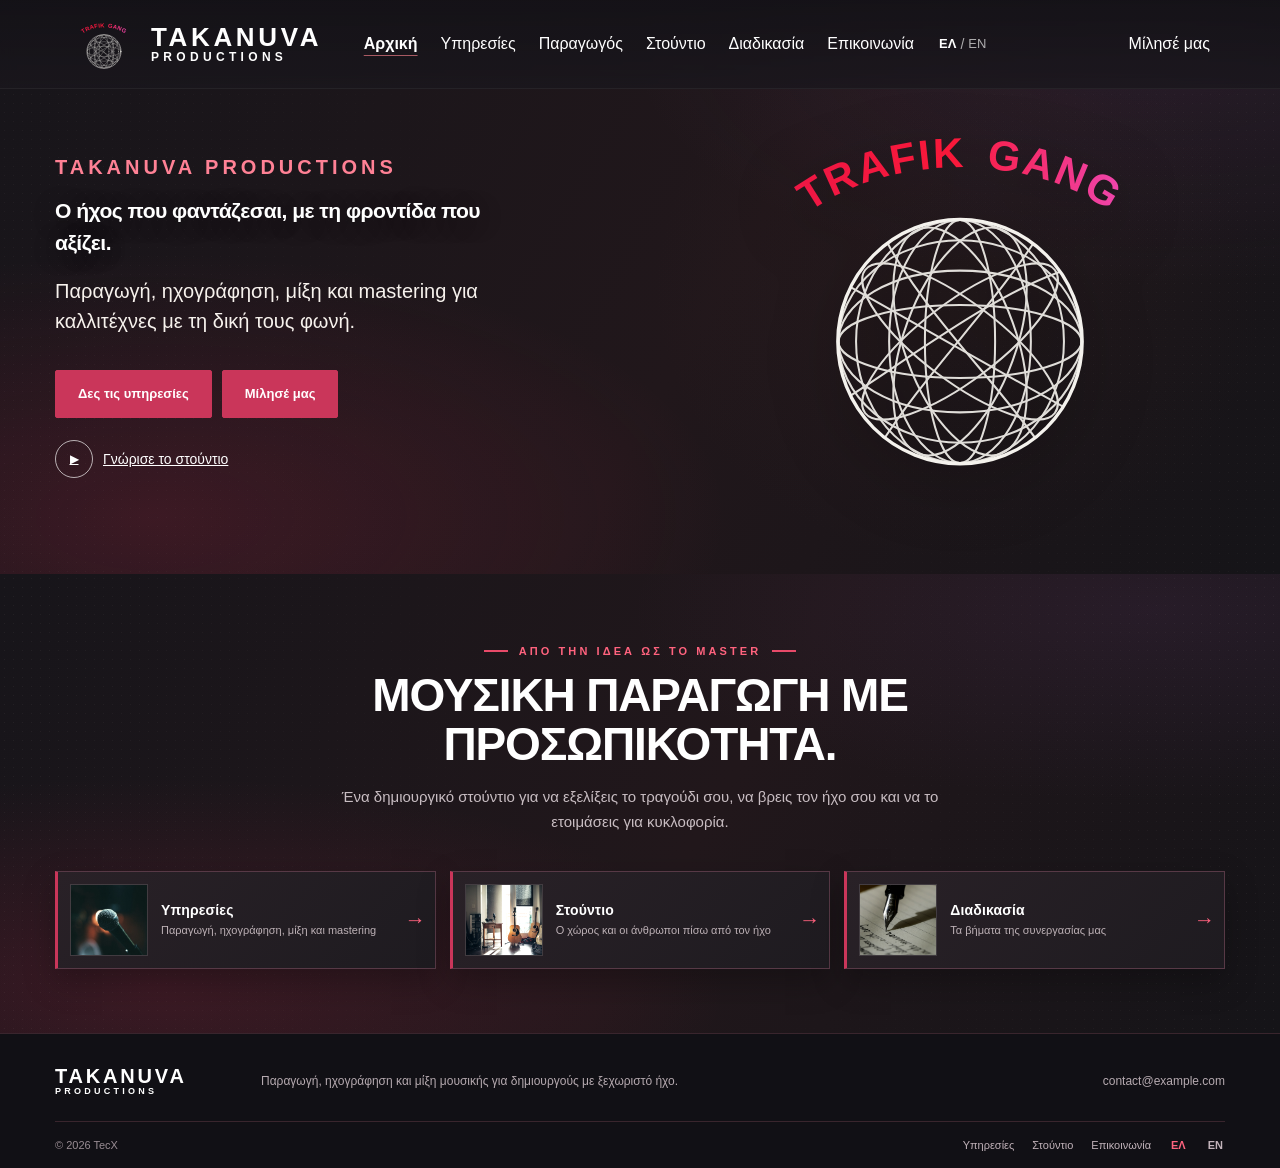
==== index.html @ f0c5e1bd "Initial Takanuva website" ====
<!doctype html>
<html lang="el">
<head>
  <meta charset="UTF-8">
  <meta name="viewport" content="width=device-width,initial-scale=1">
  <meta name="theme-color" content="#1a1a1a">
  <meta name="description" content="Μουσική παραγωγή, ηχογράφηση, μίξη και mastering.">
  <title data-title-el="Takanuva  — Ο ήχος που φαντάζεσαι" data-title-en="Takanuva Productions — Your sound, professionally made">Takanuva Productions — Ο ήχος που φαντάζεσαι</title>
  <link rel="stylesheet" href="styles.css">
</head>
<body class="home-page" data-page="home">
<nav id="navigation" class="nav--absolute">
  <div class="container"><div class="col-group">
  <div class="col-11">
    <a href="index.html" class="logo-link" aria-label="Takanuva Productions">
      <img class="header-logo" src="assets/trafik-gang-logo.svg" alt="" width="720" height="620">
      <span class="brand-mark">
        <strong>TAKANUVA</strong>
        <small>PRODUCTIONS</small>
      </span>
    </a>
    <button class="visible-xs menu-toggle" id="mobile-menu-toggle" aria-label="Open menu" data-i18n-aria="nav.menu" aria-expanded="false">
      <span class="menu-toggle__open" aria-hidden="true">☰</span>
      <span class="menu-toggle__close" aria-hidden="true">×</span>
    </button>
    <ul class="list-inline menu-horizontal hidden-xs">
      <li><a href="index.html" data-page-link="home" data-i18n="nav.home">Αρχική</a></li>
      <li><a href="services.html" data-page-link="services" data-i18n="nav.services">Υπηρεσίες</a></li><li><a href="producer.html" data-page-link="producer" data-i18n="nav.producer">Παραγωγός</a></li>
      <li><a href="studio.html" data-page-link="studio" data-i18n="nav.studio">Στούντιο</a></li>
      <li><a href="process.html" data-page-link="process" data-i18n="nav.process">Διαδικασία</a></li>
      
      <li><a href="contact.html" data-page-link="contact" data-i18n="nav.contact">Επικοινωνία</a></li>
      <li class="language-nav-item"><div class="language-switch" role="group" aria-label="Επιλογή γλώσσας" data-i18n-aria="nav.language">
        <button class="lang-option active" data-language="el" aria-pressed="true">ΕΛ</button><span aria-hidden="true">/</span><button class="lang-option" data-language="en" aria-pressed="false">EN</button></div></li></ul></div>
  <div class="col-1 user-nav"><ul class="list-inline menu-horizontal hidden-xs"><li><a href="contact.html" class="nav-signin" data-i18n="nav.talk">Μίλησέ μας</a></li></ul></div>
  <div class="col-12" id="mobile-menu" aria-hidden="true"><ul><li><a href="index.html" data-page-link="home" data-i18n="nav.home">Αρχική</a></li>
    <li><a href="services.html" data-page-link="services" data-i18n="nav.services">Υπηρεσίες</a></li><li><a href="producer.html" data-page-link="producer" data-i18n="nav.producer">Παραγωγός</a></li><li><a href="studio.html" data-page-link="studio" data-i18n="nav.studio">Στούντιο</a></li>
    <li><a href="process.html" data-page-link="process" data-i18n="nav.process">Διαδικασία</a></li>
    <li><a href="contact.html" data-page-link="contact" data-i18n="nav.contact">Επικοινωνία</a></li>
    <li><a href="contact.html" data-i18n="nav.talk">Μίλησέ μας</a></li><li class="language-nav-item"><div class="language-switch" role="group" aria-label="Επιλογή γλώσσας" data-i18n-aria="nav.language"><button class="lang-option active" data-language="el" aria-pressed="true">ΕΛ</button><span aria-hidden="true">/</span>
      <button class="lang-option" data-language="en" aria-pressed="false">EN</button></div></li></ul></div>
</div>
</div>
</nav>
<main>
<section class="header-hero bg--primary" id="home-hero">
    <div class="container"><div class="col-group"><div class="col-dt-5 hero-copy">
      <p  class="eyebrow"> <h3 class="eyebrow">TAKANUVA PRODUCTIONS</h3></p>
      <h1 class="type-h1" data-i18n="home.title">Ο ήχος που φαντάζεσαι, με τη φροντίδα που αξίζει.</h1>
      <p class="type-p" data-i18n="home.lead">Παραγωγή, ηχογράφηση, μίξη και mastering για καλλιτέχνες με τη δική τους φωνή.</p>
      <div class="cta-container"><a class="btn btn--primary btn--lg" href="services.html" data-i18n="home.servicesCta">Δες τις υπηρεσίες</a><a class="btn btn--primary btn--outline btn--lg" href="contact.html" data-i18n="nav.talk">Μίλησέ μας</a></div>
      <a class="video-play" href="studio.html"><span class="video-play__icon"><span aria-hidden="true">▶</span></span><span data-i18n="home.studioCta">Γνώρισε το στούντιο</span></a>
    </div></div></div>
    <div class="header-hero__gallery hero-logo-stage"><img class="hero-logo-image" src="assets/trafik-gang-logo.svg" alt="TRAFIK GANG logo"></div>
  </section>
<section class="home-intro section--small bg--white"><div class="container"><div class="home-intro-copy"><h3 class="eyebrow" data-i18n="home.introEyebrow">ΑΠΟ ΤΗΝ ΙΔΕΑ ΩΣ ΤΟ MASTER</h3><h2 data-i18n="home.introTitle">Μουσική παραγωγή με προσωπικότητα.</h2>
  <p data-i18n="home.introText">Ένα δημιουργικό στούντιο για να εξελίξεις το τραγούδι σου, να βρεις τον ήχο σου και να το ετοιμάσεις για κυκλοφορία.</p></div><div class="home-page-links"><a class="home-page-card" href="services.html">
    <img src="assets/vocalist.jpg" alt="Vocal session"><span><b data-i18n="nav.services">Υπηρεσίες</b><small data-i18n="home.servicesTeaser">Παραγωγή, ηχογράφηση, μίξη και mastering</small></span><i aria-hidden="true">→</i></a><a class="home-page-card" href="studio.html"><img src="assets/studio-mix.jpg" alt="Studio mixing desk">
      <span><b data-i18n="nav.studio">Στούντιο</b><small data-i18n="home.studioTeaser">Ο χώρος και οι άνθρωποι πίσω από τον ήχο</small></span><i aria-hidden="true">→</i></a><a class="home-page-card" href="process.html"><img src="assets/songwriting.jpg" alt="Songwriting notes"><span><b data-i18n="nav.process">Διαδικασία</b>
        <small data-i18n="home.processTeaser">Τα βήματα της συνεργασίας μας</small></span>
        <i aria-hidden="true">→</i></a></div></div></section>
</main>
<footer class="site-footer">
  <div class="container">
  <div class="footer-top">
    <a class="footer-brand" href="index.html" aria-label="Takanuva Productions">
      <span class="brand-mark">
    <strong>TAKANUVA</strong><small>PRODUCTIONS</small></span></a>
    <p data-i18n="footer.tagline">Παραγωγή, ηχογράφηση και μίξη μουσικής για δημιουργούς με ξεχωριστό ήχο.</p>
    <a class="footer-email" href="mailto:contact@example.com">contact@example.com</a></div><div class="footer-bottom">
      <span>© 2026 TecX </span><div class="footer-links"><a href="services.html" data-i18n="nav.services">Υπηρεσίες</a>
        <a href="studio.html" data-i18n="nav.studio">Στούντιο</a><a href="contact.html" data-i18n="nav.contact">Επικοινωνία</a>
        <button class="footer-lang" data-language="el">ΕΛ</button><button class="footer-lang" data-language="en">EN</button></div></div></div></footer>
<script src="app.js"></script>
</body>
</html>
---- styles.css ----
:root{--tp-ink:#1a1a1a;--tp-red:#802731;--tp-red-dark:#67202a;--tp-paper:#f5f5f5;--tp-text:#07171d;--tp-muted:#6b6b6b}html{scroll-behavior:smooth;scroll-padding-top:80px}body{font-family:Arial,"Helvetica Neue",Arial,sans-serif;color:var(--tp-text);background:#eee}button{font-family:inherit;cursor:pointer}#navigation{position:sticky!important;inset-block-start:0;z-index:50;width:100%;height:auto;background:#fff;box-shadow:0 1px 7px #00000018;color:#333}#navigation .container{max-width:1280px!important;width:calc(100% - 36px)}.nav-layout{display:flex!important;align-items:center;gap:18px;margin:0!important;padding:10px 0}.logo-link{flex:none}.logo-link .logo{width:150px;height:31px;object-fit:contain;margin:0!important;top:auto!important}.main-menu{display:flex;align-items:center;gap:19px;flex:1;margin:0;padding:0 0 0 23px;white-space:nowrap}.main-menu li{float:none!important;margin:0!important}.main-menu a,.nav-link{border:0;background:none;color:#383838;font-size:13px;font-weight:600;text-decoration:none;padding:7px 0}.nav-actions{margin-left:auto;display:flex;align-items:center;gap:15px;white-space:nowrap}.nav-post{padding:9px 13px!important;margin:0!important;background:#704258!important;border-color:#704258!important}.nav-post:hover,.btn--primary:hover{background:var(--tp-red-dark)!important;border-color:var(--tp-red-dark)!important}.language-switch{display:flex;align-items:center;gap:5px;padding:5px 8px;border:1px solid #ddd;border-radius:3px;font-size:11px;color:#999}.lang-option,.footer-lang{border:0;background:transparent;color:#777;font-size:11px;font-weight:700;padding:2px;cursor:pointer}.lang-option.active,.footer-lang.active{color:var(--tp-red)}.mobile-menu-toggle,.mobile-menu{display:none!important}.header-hero{position:relative;isolation:isolate;min-height:520px;background:#1b1a1a!important;padding-top:9em!important;padding-bottom:6em!important;overflow:hidden}.header-hero .container{position:relative;z-index:2}.header-hero .hero-copy{max-width:520px}.header-hero h2,.header-hero h1{color:#fff!important}.header-hero h2{font-weight:700}.header-hero h1{font-size:1.32em;line-height:1.5;font-weight:400;max-width:550px}.header-hero .cta-container{display:flex;flex-wrap:wrap;gap:10px}.header-hero .btn{margin:1.1em 0 .2em!important;background:#802731!important;border-color:#802731!important}.header-hero .btn--outline{background:transparent!important;border:1px solid #fff!important;color:#fff!important}.header-hero .btn--outline:hover{background:#fff!important;color:#222!important}.header-hero__gallery{position:absolute!important;z-index:0;right:0;top:0;width:50%!important;height:100%!important;overflow:hidden;mask-image:linear-gradient(90deg,transparent,#000 14%)}.image-slideshow,.image-slideshow li{position:absolute;inset:0;width:100%;height:100%;padding:0;margin:0;list-style:none}.image-slideshow li{opacity:0;transition:opacity .7s}.image-slideshow li.active{opacity:1}.image-slideshow img{width:100%;height:100%;object-fit:cover;display:block}.header-hero__gallery:after{content:"";position:absolute;inset:0;background:linear-gradient(90deg,#1b1a1a25,transparent 30%),linear-gradient(0deg,#1b1a1a6b,transparent 35%);pointer-events:none}.hero-photo-credit{position:absolute;right:22px;bottom:17px;color:#fff9;font-size:10px;z-index:2}.video-play{display:flex;align-items:center;gap:10px;margin-top:1.4em;border:0;background:none;color:#fff;font-size:14px}.video-play__icon{width:38px;height:38px;border:1px solid #ffffffa8;border-radius:50%;display:grid;place-items:center}.video-play__icon img{width:12px;filter:brightness(0) invert(1)}.section--small{padding-top:4em;padding-bottom:4em}.section--small h3{font-size:2em;font-weight:700;margin:0}.categories{margin-top:2.5em!important;margin-bottom:1.8em!important;padding:0}.categories>li{margin-bottom:24px}.category{border-radius:3px;box-shadow:0 2px 8px #00000016;transition:transform .2s,box-shadow .2s}.category:hover{transform:translateY(-3px);box-shadow:0 8px 20px #0002}.category img{width:100%;height:210px;object-fit:cover;display:block}.category__text{padding:14px 17px 17px;background:#fff;text-align:left}.category__text h4{font-size:17px;margin:0 0 6px;color:#222}.category__text p{font-size:13px;line-height:1.45;margin:0;color:#687078;white-space:normal}.text-link{color:var(--tp-red)!important;font-weight:700}.featured-providers{background:#f4f4f4;padding:5.5em 0;text-align:center}.featured-providers h2{font-size:25px;font-weight:400;margin-bottom:8px}.featured-rotator{min-height:65px;margin:0;padding:0;list-style:none;font-size:37px;font-weight:700;color:#1e1e1e}.featured-rotator li{display:none}.featured-rotator li.active{display:block}.featured-providers .type-p-large{font-size:18px;color:#666}.main-benefits{padding:4em 0 4.6em}.benefit{padding:15px 25px}.benefit .icon,.benefit-icon{height:62px;width:70px;object-fit:contain;margin-bottom:10px}.benefit h4{font-size:18px;margin:7px 0}.benefit p{font-size:14px;line-height:1.55;color:#747474;max-width:300px;margin:0 auto}.how-section{background:#1a1a1a;color:#fff;padding:5em 0;overflow:hidden}.how-section h2{font-size:2em;color:#fff;margin:0 0 1.2em}.sequence-list{margin:0 0 25px;padding:0;list-style:none}.sequence-list li{display:flex;align-items:center;gap:16px;padding:13px 4px;color:#c7c7c7;opacity:.57;cursor:pointer;transition:.2s}.sequence-list li.active{opacity:1;color:#fff}.sequence-list__number{width:35px;height:35px;flex:none;border:1px solid #8b8b8b;border-radius:50%;display:grid;place-items:center;font-size:15px}.sequence-list li.active .sequence-list__number{background:var(--tp-red);border-color:var(--tp-red)}.sequence-list__text{font-size:19px;line-height:1.35;font-weight:700}.how-section .btn{background:#802731!important;border-color:#802731!important}.how-visual{position:relative;min-height:390px;display:flex;align-items:center;justify-content:center}.how-image{position:absolute;inset:0 0 0 8%;overflow:hidden;transform:skewX(-7deg);border-left:7px solid var(--tp-red)}.how-image img{width:100%;height:100%;object-fit:cover;opacity:.73}.project-message{position:relative;z-index:1;width:min(400px,90%);margin-left:-25px;background:#fff;color:#18232c;padding:18px 20px;border-radius:3px;box-shadow:0 14px 30px #0005;transform:rotate(-2deg)}.message-top{display:flex;align-items:center;gap:10px}.message-top img{width:38px;height:38px;border-radius:50%;object-fit:cover}.message-top b,.message-top small{display:block}.message-top b{font-size:13px}.message-top small{font-size:10px;color:#777}.message-top strong{margin-left:auto;color:#c18b32;font-size:11px}.project-message p{font-size:13px;line-height:1.5;margin:16px 0}.message-file{padding:9px;background:#f3f4f5;border:1px solid #e1e1e1;font-size:11px}.message-file span{float:right;color:#999}.testimonial-section{background:#eee;padding:4.6em 0 2.8em}.testimonial-section h2{font-size:2.2em;margin:0 0 4px}.testimonial-section .type-p-large{font-size:17px;color:#707070;margin:0}.testimonial-carousel{display:flex;justify-content:center;align-items:center;gap:22px;margin:2.6em auto 2em;max-width:850px}.testimonial-card{width:min(600px,80%);min-height:250px;position:relative;background:#fff;padding:32px 45px 24px;text-align:center;box-shadow:0 4px 18px #00000017;border-radius:3px}.quote-icon{font-family:Georgia,serif;color:#802731;font-size:55px;line-height:35px}.testimonial-card blockquote{font:24px/1.4 Georgia,serif;color:#3b3b3b;margin:13px 0 22px}.review-author{display:flex;align-items:center;gap:10px;text-align:left;max-width:360px;margin:auto}.review-author img{width:42px;height:42px;object-fit:cover;border-radius:50%}.review-author b,.review-author small{display:block}.review-author b{font-size:12px}.review-author small{font-size:10px;color:#777;margin-top:3px}.review-author>span{margin-left:auto;color:#bd943f;letter-spacing:2px}.testimonial-arrow{border:0;background:none;font-size:36px;color:#7d7d7d;padding:5px}.press-logos{display:flex;align-items:center;justify-content:center;gap:50px;list-style:none;margin:0;padding:25px 0 10px;border-top:1px solid #d9d9d9}.press-logos img{max-width:95px;max-height:32px;object-fit:contain;filter:grayscale(1);opacity:.45}.minor-benefits{position:relative;padding:5em 0;background:#fff url("assets/studio-mix.jpg") left center/43% auto no-repeat}.minor-benefits h2{font-size:2em;line-height:1.2;margin:0 0 1em}.checklist{padding:0;list-style:none}.checklist>li{display:flex;gap:11px;margin-bottom:20px}.checklist__check{width:24px;height:24px;flex:none;display:grid;place-items:center;border-radius:50%;background:#802731;color:#fff;font-size:14px}.checklist__content h4{margin:0 0 5px;font-size:15px}.checklist__content p{font-size:12px;line-height:1.5;color:#777;margin:0}.industry-section{height:390px;position:relative;display:grid;place-items:center;text-align:center;color:#fff;overflow:hidden}.industry-image{position:absolute;inset:0;background:url("assets/live-music.jpg") center/cover}.industry-shade{position:absolute;inset:0;background:#111b}.industry-content{position:relative;max-width:760px;padding:25px}.industry-content h2{font-size:2.3em;line-height:1.2;color:#fff}.video-play--light{margin:20px auto 0}.popular{padding:3.5em 0;background:#1a1a1a!important;color:#fff}.popular h5{font-size:15px;color:#fff;margin:0 0 16px}.link-list{padding:0;list-style:none}.link-list li,.link-list a{display:block;color:#b9b9b9;text-decoration:none;font-size:12px;line-height:1.8}.link-list a:hover{color:#fff;text-decoration:underline}.bottom-cta{padding:3em 0}.bottom-cta h2{font-size:2em;line-height:1.2;margin:0 0 8px}.bottom-cta p{color:#777;font-size:14px}.bottom-cta .btn{background:#802731!important;border-color:#802731!important}.text-right{text-align:right}.site-footer{background:#111;color:#ddd;padding:32px 0 0}.footer-top{display:grid;grid-template-columns:180px 1fr auto;gap:26px;align-items:center;padding-bottom:25px}.footer-logo{width:155px;filter:brightness(0) invert(1)}.footer-top p{font-size:12px;color:#aaa;max-width:450px;margin:0}.footer-email{font-size:12px;color:#ddd}.footer-bottom{border-top:1px solid #333;padding:15px 0;display:flex;justify-content:space-between;align-items:center;font-size:11px;color:#888}.footer-bottom>div{display:flex;gap:18px;align-items:center}.footer-bottom a{color:#aaa;text-decoration:none}.footer-lang{color:#aaa}.footer-lang.active{color:#fff}.modal[hidden]{display:none!important}.modal{position:fixed;inset:0;z-index:1000;background:#000b;display:grid;place-items:center;padding:20px}.modal__body{position:relative;background:#fff;width:min(540px,100%);padding:35px 38px;border-radius:3px;box-shadow:0 15px 50px #0006}.modal__close{position:absolute;right:13px;top:9px;background:none;border:0;font-size:26px;color:#555}.modal__body h2{font-size:25px;margin:0 0 8px}.modal__body>p{color:#777;font-size:13px}.modal__body form{display:grid;gap:8px}.modal__body label{font-size:12px;font-weight:700;margin-top:6px}.modal__body input,.modal__body select,.modal__body textarea{width:100%;padding:10px;border:1px solid #ccc;border-radius:2px;font:13px inherit}.modal__body textarea{resize:vertical}.modal__body .btn{margin-top:12px;background:#802731!important;border-color:#802731!important}.form-message{min-height:14px;color:#567b32;font-size:12px;text-align:center}.video-modal-body{width:min(900px,100%);padding:16px}.video-modal-body video{width:100%;display:block}.menu-open .mobile-menu{display:flex!important}
@media(max-width:1100px){#navigation .container{width:calc(100% - 24px)}.main-menu{gap:11px;padding-left:8px}.main-menu a,.nav-link{font-size:11px}.nav-actions{gap:8px}.logo-link .logo{width:125px}.nav-post{padding:8px 9px!important}.minor-benefits{background-size:38% auto}.footer-top{grid-template-columns:150px 1fr auto}}
@media(max-width:900px){.main-menu{display:none!important}.nav-actions{margin-left:auto}.mobile-menu-toggle{display:block!important;border:0;background:transparent;color:#333;font-size:23px;margin-left:auto}.mobile-menu{position:absolute;left:0;right:0;top:100%;padding:14px 24px 20px;background:#fff;box-shadow:0 8px 14px #0002;flex-direction:column;gap:11px}.mobile-menu a,.mobile-menu button{display:block;text-align:left;color:#333;background:none;border:0;text-decoration:none;padding:5px;font-size:14px}.nav-layout{flex-wrap:wrap}.nav-actions{gap:12px}.header-hero{padding-top:6em!important}.header-hero__gallery{width:47%!important}.minor-benefits{background-position:left center;background-size:35% auto}.minor-benefits .col-dt-7{width:62%;margin-left:38%}.press-logos{gap:28px}}
@media(max-width:700px){#navigation .container{width:calc(100% - 24px)}.nav-layout{padding:8px 0;gap:8px}.logo-link .logo{width:126px;height:27px}.nav-actions{gap:8px}.nav-link{font-size:11px;padding:5px 0}.signup-link,.nav-post{display:none!important}.language-switch{padding:4px 6px}.header-hero{min-height:0;padding:5.8em 0 3.6em!important;text-align:center}.header-hero .hero-copy{max-width:100%}.header-hero h2{font-size:2.7em}.header-hero h1{font-size:1.12em;line-height:1.5}.header-hero__gallery{position:absolute!important;width:100%!important;height:100%!important;opacity:.33;mask-image:none}.header-hero__gallery:after{background:#1616168c}.header-hero .container{z-index:2}.header-hero .cta-container{justify-content:center}.header-hero .btn{margin:1em 3px 0!important}.video-play{margin:1.2em auto 0}.hero-photo-credit{display:none}.section--small{padding:3em 0}.section--small h3{font-size:1.65em}.categories{overflow-x:auto!important;white-space:nowrap;padding-bottom:12px!important;margin-top:1.5em!important}.categories>li{width:255px!important;float:none!important;display:inline-block!important;vertical-align:top;white-space:normal}.category img{height:170px}.category__text{min-height:115px}.featured-providers{padding:3.2em 0}.featured-providers h2{font-size:20px}.featured-rotator{font-size:27px;min-height:75px}.main-benefits{padding:2em 0}.benefit{width:100%;padding:17px 25px}.benefit .icon{height:48px}.how-section{padding:3.2em 0}.how-section h2{font-size:1.7em}.sequence-list__text{font-size:16px}.how-visual{min-height:290px;margin-top:25px}.testimonial-section{padding:3em 0 2em}.testimonial-section h2{font-size:1.8em}.testimonial-carousel{gap:3px;margin:1.6em auto}.testimonial-card{width:calc(100% - 52px);padding:25px 18px 20px;min-height:225px}.testimonial-card blockquote{font-size:18px}.testimonial-arrow{font-size:28px}.review-author>span{font-size:9px;letter-spacing:0}.press-logos{gap:12px;flex-wrap:wrap}.press-logos img{max-width:68px;max-height:24px}.minor-benefits{background-image:none!important;padding:3.5em 0}.minor-benefits .col-dt-7{width:100%;margin-left:0}.minor-benefits h2{font-size:1.65em}.industry-section{height:300px}.industry-content h2{font-size:1.7em}.popular{padding:2.5em 0}.bottom-cta{padding:2.3em 0}.bottom-cta .text-right{text-align:left;margin-top:10px}.footer-top{grid-template-columns:1fr;gap:12px}.footer-bottom{align-items:flex-start;gap:12px;flex-direction:column}.footer-bottom>div{gap:12px}.modal__body{padding:30px 22px}.mobile-menu-toggle{order:3}.nav-actions{order:2}.logo-link{order:1}}
@media(prefers-reduced-motion:reduce){html{scroll-behavior:auto}*,*::before,*::after{transition-duration:.01ms!important;animation-duration:.01ms!important}}

.category__text{position:absolute!important;top:50%!important;left:0;transform:translateY(-50%)!important;width:100%;z-index:1;background:transparent!important;text-align:center!important;padding:12px!important}.category__text h4{color:#fff!important}.category__text p{color:#fff!important;max-height:3em;overflow:hidden;margin:0 auto!important}.category:after{z-index:0}.category img{display:block;width:100%;height:210px;object-fit:cover}@media(max-width:700px){.category img{height:170px}}

/* Transparent hero navigation with a compact service menu. */
#navigation{position:absolute!important;top:0;left:0;right:0;inset-block-start:0;z-index:50;width:100%;height:auto;background:transparent!important;box-shadow:none!important;color:#fff}
#navigation .container{width:calc(100% - 30px)!important;max-width:1170px!important}
#navigation .col-group{display:flex;align-items:center;flex-wrap:nowrap;margin:0!important}
#navigation .col-11{display:flex;align-items:center;width:91.66666667%;padding-left:15px;padding-right:15px}
#navigation .col-1.user-nav{display:flex;align-items:center;justify-content:flex-end;width:8.33333333%;padding-left:0;padding-right:15px}
#navigation .logo-link{display:flex;align-items:center;gap:10px;flex:none;margin-right:3em;text-decoration:none}
#navigation .logo-link .logo{position:relative;top:8px;width:auto;height:24px;max-width:none;margin:0;object-fit:contain}
#navigation .menu-horizontal{display:flex;align-items:center;gap:20px;float:none;margin:0;padding:0;list-style:none;white-space:nowrap}
#navigation .menu-horizontal>li{float:none;margin:0;padding:0;white-space:nowrap}
#navigation .menu-horizontal>li>a:not(.btn),#navigation .menu-horizontal>li span.explore-entry-point,#navigation .nav-signin{display:inline-block;border:0;background:transparent;color:#fff!important;font:500 13px/1.4 Arial,"Helvetica Neue",Arial,sans-serif;text-decoration:none;padding:7px 0;white-space:nowrap}
#navigation .menu-horizontal>li>a:not(.btn){transition:opacity .15s ease}
#navigation .menu-horizontal>li>a:hover,#navigation .nav-signin:hover{opacity:.78}
#navigation .user-nav .menu-horizontal{justify-content:flex-end}
#navigation .language-nav-item{margin-left:1px!important}
#navigation .language-switch{display:flex;align-items:center;gap:3px;padding:0;border:0;border-radius:0;background:transparent;color:#ffffffa6;font-size:11px;white-space:nowrap}
#navigation .lang-option{border:0;background:transparent;color:#ffffffa6;font:500 11px Arial,"Helvetica Neue",Arial,sans-serif;padding:3px 1px;cursor:pointer}
#navigation .lang-option.active{color:#fff;font-weight:700}
#navigation .visible-xs.menu-toggle{display:none}
#navigation #mobile-menu{display:none}
@media(max-width:1100px){#navigation .menu-horizontal{gap:12px}#navigation
 .logo-link{margin-right:1.7em}#navigation .menu-horizontal>li>a:not(.btn),#navigation .nav-signin{font-size:11px}}
@media(max-width:900px){#navigation .col-group{flex-wrap:wrap}#navigation
 .col-11{width:100%;justify-content:space-between;padding-top:9px;padding-bottom:9px}#navigation 
 .col-1.user-nav{display:none}#navigation
 .menu-horizontal.hidden-xs{display:none!important}#navigation 
 .visible-xs.menu-toggle{display:block!important;margin:0 4px 0 auto;border:0;background:transparent;color:#fff;font:24px/1 Arial,Arial,sans-serif;padding:5px 0 5px 14px;cursor:pointer}#navigation .menu-toggle__close{display:none}#navigation.active{background:#1a1a1a!important}#navigation.active .menu-toggle__open{display:none}#navigation.active .menu-toggle__close{display:inline}#navigation #mobile-menu{display:none!important;width:100%;padding:4px 15px 18px;margin:0;text-align:left}#navigation.active #mobile-menu{display:block!important}#navigation #mobile-menu ul{display:flex;flex-direction:column;align-items:stretch;gap:0;margin:0;padding:0;list-style:none}#navigation #mobile-menu li{border-top:1px solid #ffffff22;margin:0;padding:0}#navigation #mobile-menu li a,#navigation #mobile-menu li>button{display:block;width:100%;border:0;background:transparent;color:#fff;text-decoration:none;text-align:left;font:500 14px/1.4 Arial,"Helvetica Neue",Arial,sans-serif;padding:11px 0}#navigation #mobile-menu .language-switch{padding:9px 0}#navigation #mobile-menu .lang-option{font-size:12px}}
@media(max-width:700px){#navigation .container{width:calc(100% - 24px)!important}#navigation .col-11{padding-left:0;padding-right:0}#navigation .logo-link{margin-right:0}#navigation .logo-link .logo{top:0;height:24px}}
/* Local layout foundation: the page no longer imports a third-party site stylesheet. */
*{box-sizing:border-box}
html{scroll-behavior:smooth;scroll-padding-top:80px}
body{margin:0;font-family:Arial,Helvetica,sans-serif;color:#07171d;background:#eee}
img{max-width:100%}
button,input,select,textarea{font:inherit}
h1,h2,h3,h4,h5,p{margin-top:0}
a{color:inherit}
.container{width:calc(100% - 36px);max-width:1170px;margin-left:auto;margin-right:auto}
.col-group{display:flex;flex-wrap:wrap;margin-left:-15px;margin-right:-15px}
.col-group>[class*="col-"]{padding-left:15px;padding-right:15px}
.col-12{width:100%}.col-6{width:50%}.col-4{width:33.333333%}.col-dt-3{width:25%}.col-dt-5{width:41.666667%}.col-dt-7{width:58.333333%}.col-dt-offset-5{margin-left:41.666667%}
.vertical-align{align-items:center}.text-center{text-align:center}.text-right{text-align:right}
.bg--white{background:#fff}.bg--primary{background:#1a1a1a;color:#fff}
.btn{display:inline-flex;align-items:center;justify-content:center;min-height:42px;padding:10px 18px;border:1px solid transparent;border-radius:2px;background:#802731;color:#fff;text-decoration:none;font-size:13px;font-weight:700;line-height:1.3;cursor:pointer;transition:background .2s,border-color .2s,color .2s}
.btn--lg{min-height:48px;padding:12px 22px}.btn--outline{background:transparent;color:#fff}.btn:hover{filter:brightness(.92)}
.list-inline{display:flex;list-style:none}.type-h1{font-size:2.8rem;line-height:1.1}.type-p{font-size:1.25rem;line-height:1.5}
.brand-mark{display:flex;flex-direction:column;gap:1px;color:#fff;line-height:1;text-decoration:none;white-space:nowrap}.brand-mark strong{font-size:20px;letter-spacing:.14em;font-weight:800}.brand-mark small{font-size:9px;letter-spacing:.36em;font-weight:700}
.benefit-icon{display:grid;place-items:center;height:62px;width:70px;margin:0 auto 10px;color:#802731;font-size:35px;font-weight:700}
.video-play__icon>span{font-size:12px}.studio-reel-placeholder{position:relative;min-height:340px;overflow:hidden;background:#111}.studio-reel-placeholder>img{position:absolute;inset:0;width:100%;height:100%;object-fit:cover;opacity:.45}.studio-reel-placeholder>div{position:relative;z-index:1;min-height:340px;display:flex;flex-direction:column;align-items:center;justify-content:center;color:#fff}.studio-reel-placeholder p{font-size:15px}.reel-play{display:grid;place-items:center;width:58px;height:58px;border:1px solid #fff;border-radius:50%;margin-bottom:15px}
.press-logos li{color:#777;font-size:12px;font-weight:700;letter-spacing:.17em}
.footer-brand{display:inline-block;text-decoration:none}.footer-brand .brand-mark{color:#fff}.footer-email{text-decoration:none}
@media(max-width:900px){.col-dt-3{width:50%}.col-dt-5,.col-dt-7{width:100%}.col-dt-offset-5{margin-left:0}.hidden-xs{display:none!important}}
@media(max-width:700px){.container{width:calc(100% - 24px)}.col-4,.col-6,.col-mb-12{width:100%}.type-h1{font-size:2.25rem}.type-p{font-size:1.05rem}}

/* Separate page layouts for the Takanuva Productions template. */
.inner-page{background:#fff}
.page-banner{position:relative;padding:158px 0 58px;background:#1a1a1a;color:#fff;overflow:hidden}
.page-banner:after{content:"";position:absolute;inset:auto 0 0;height:4px;background:#802731}
.page-banner .container{position:relative;z-index:1}
.page-banner .eyebrow,.eyebrow{font-size:20px;letter-spacing:.2em;font-weight:700;color:#9b4b54;margin:0 0 12px}
.page-banner .eyebrow{color:#d3a1a5}
.page-banner h1{max-width:850px;color:#fff;font-size:clamp(30px,5.8vw,64px);line-height:1.08;font-weight:500;margin:0 0 16px}
.page-lead{max-width:680px;color:#c9c9c9;font-size:17px;line-height:1.6;margin:0}
.home-intro-copy{max-width:720px;margin:0 auto 38px;text-align:center}
.home-intro-copy h2{font-size:clamp(28px,4vw,42px);line-height:1.16;margin:0 0 14px;color:#1a1a1a}
.home-intro-copy>p:last-child{max-width:630px;margin:0 auto;color:#6b6b6b;font-size:16px;line-height:1.7}
.home-page-links{display:grid;grid-template-columns:repeat(3,minmax(0,1fr));gap:18px}
.home-page-card{min-width:0;display:grid;grid-template-columns:88px 1fr 20px;align-items:center;gap:14px;padding:12px;background:#fff;border:1px solid #e8e5e5;text-decoration:none;transition:border-color .2s,transform .2s,box-shadow .2s}
.home-page-card:hover{transform:translateY(-3px);border-color:#802731;box-shadow:0 8px 24px #00000012}
.home-page-card img{width:88px;height:72px;object-fit:cover}
.home-page-card b,.home-page-card small{display:block}
.home-page-card b{font-size:15px;color:#1a1a1a;margin-bottom:5px}
.home-page-card small{font-size:11px;line-height:1.45;color:#737373}
.home-page-card i{font-size:20px;color:#802731;font-style:normal}
.service-grid{display:grid;grid-template-columns:repeat(3,minmax(0,1fr));gap:22px}
.service-card{display:block;background:#fff;border:1px solid #e9e6e6;text-decoration:none;transition:transform .2s,box-shadow .2s}
.service-card:hover{transform:translateY(-4px);box-shadow:0 12px 28px #00000018}
.service-card img{display:block;width:100%;height:205px;object-fit:cover}
.service-card>div{padding:20px 21px 22px}
.service-card h2{font-size:20px;margin:0 0 9px;color:#222}
.service-card p{font-size:13px;line-height:1.6;color:#717171;margin:0}
.center-cta{text-align:center;padding-top:42px}
.center-cta .btn{background:#802731!important;border-color:#802731!important}
.studio-intro-grid{display:grid;grid-template-columns:.86fr 1.14fr;align-items:center;gap:55px}
.studio-intro-grid h2,.contact-copy h2{font-size:clamp(29px,4vw,43px);line-height:1.16;color:#1a1a1a;margin:0 0 17px}
.studio-intro-grid p:not(.eyebrow),.contact-copy>p:not(.eyebrow){font-size:15px;line-height:1.75;color:#696969}
.studio-intro-grid>img{display:block;width:100%;height:390px;object-fit:cover}
.studio-intro-grid .text-link{text-decoration:none;border-bottom:1px solid #802731;padding-bottom:3px}
.studio-gallery-section{padding:56px 0;background:#f4f3f3}
.studio-gallery{display:grid;grid-template-columns:1.2fr 1fr 1fr;gap:14px}
.studio-gallery img{display:block;width:100%;height:230px;object-fit:cover}
.value-grid{display:grid;grid-template-columns:repeat(3,minmax(0,1fr));gap:32px}
.value-grid article{border-top:2px solid #802731;padding-top:18px}
.value-grid article>span{font-size:11px;letter-spacing:.16em;color:#802731;font-weight:700}
.value-grid h2{font-size:19px;margin:17px 0 9px;color:#202020}
.value-grid p{font-size:13px;line-height:1.65;color:#747474;margin:0}
.process-layout{display:grid;grid-template-columns:.95fr 1.05fr;gap:52px;align-items:center}
.process-steps{margin:0;padding:0;list-style:none}
.process-steps li{display:grid;grid-template-columns:48px 1fr;gap:16px;padding:21px 12px;border-bottom:1px solid #e7e4e4;cursor:pointer;opacity:.62;transition:opacity .2s,background .2s}
.process-steps li:first-child{border-top:1px solid #e7e4e4}
.process-steps li.active{opacity:1;background:#faf7f7}
.process-steps li>span{width:38px;height:38px;display:grid;place-items:center;border:1px solid #bbb;border-radius:50%;font-size:12px;color:#777}
.process-steps li.active>span{background:#802731;border-color:#802731;color:#fff}
.process-steps h2{font-size:18px;color:#222;margin:0 0 7px}
.process-steps p{font-size:13px;line-height:1.55;color:#737373;margin:0}
.process-visual{position:relative;min-height:400px;background:#1a1a1a;overflow:hidden}
.process-visual>img{position:absolute;inset:0;width:100%;height:100%;object-fit:cover;opacity:.75;transition:opacity .2s}
.process-note{position:absolute;left:24px;right:24px;bottom:24px;display:flex;flex-direction:column;gap:9px;padding:19px 21px;background:#fff;box-shadow:0 8px 28px #0004}
.process-note .eyebrow{margin:0;font-size:9px}
.process-note strong{font-size:17px;line-height:1.4;color:#222}
.audio-file{padding-top:9px;border-top:1px solid #e5e5e5;color:#737373;font-size:11px}
.reviews-page{padding-top:50px;padding-bottom:48px}
.reviews-page .testimonial-carousel{margin-top:0}
.review-template-note{max-width:650px;margin:0 auto;text-align:center;color:#777;font-size:12px;line-height:1.6}
.contact-grid{display:grid;grid-template-columns:.9fr 1.1fr;gap:64px;align-items:start}
.contact-copy{padding-top:8px}
.contact-detail{display:flex;flex-direction:column;gap:6px;padding:17px 0;border-top:1px solid #e7e4e4;border-bottom:1px solid #e7e4e4}
.contact-detail span{font-size:10px;letter-spacing:.15em;text-transform:uppercase;color:#888}
.contact-detail a{color:#802731;font-size:15px;font-weight:700;text-decoration:none}
.contact-demo{font-size:11px!important;line-height:1.5!important;color:#999!important;margin-top:12px}
.contact-form{display:grid;gap:9px;padding:28px;background:#f5f4f4;border-top:3px solid #802731}
.contact-form label{font-size:12px;font-weight:700;color:#363636;margin-top:5px}
.contact-form input,.contact-form select,.contact-form textarea{width:100%;min-height:43px;padding:11px 12px;border:1px solid #d8d5d5;border-radius:2px;background:#fff;color:#222;font-size:13px}
.contact-form textarea{resize:vertical;min-height:120px}
.contact-form input:focus,.contact-form select:focus,.contact-form textarea:focus{outline:2px solid #80273155;border-color:#802731}
.contact-form .btn{margin-top:9px;background:#802731!important;border-color:#802731!important}
.contact-form .form-message{color:#777;font-size:11px;text-align:left;line-height:1.5;margin:4px 0 0}
.footer-links{display:flex;align-items:center;gap:15px}
.footer-links a{font-size:11px}
#navigation [aria-current="page"]{font-weight:700!important;text-decoration:underline!important;text-decoration-color:#a85a63!important;text-underline-offset:6px}
:focus-visible{outline:2px solid #a8525c;outline-offset:3px}
@media(max-width:900px){.page-banner{padding-top:128px}.home-page-links{grid-template-columns:1fr}.home-page-card{grid-template-columns:100px 1fr 20px}.home-page-card img{width:100px;height:78px}.service-grid{grid-template-columns:repeat(2,minmax(0,1fr))}.studio-intro-grid{gap:30px}.studio-intro-grid>img{height:330px}.process-layout{grid-template-columns:1fr;gap:28px}.process-visual{min-height:360px}.contact-grid{gap:35px}}
@media(max-width:700px){.page-banner{padding:112px 0 42px}.page-banner h1{font-size:39px}.page-lead{font-size:15px}.home-intro-copy{text-align:left;margin-bottom:25px}.home-page-card{grid-template-columns:78px 1fr 18px;gap:11px}.home-page-card img{width:78px;height:68px}.service-grid{grid-template-columns:1fr;gap:16px}.service-card img{height:210px}.center-cta{padding-top:28px}.studio-intro-grid{grid-template-columns:1fr;gap:25px}.studio-intro-grid>img{height:260px;grid-row:1}.studio-gallery-section{padding:38px 0}.studio-gallery{grid-template-columns:1fr 1fr;gap:9px}.studio-gallery img{height:155px}.studio-gallery img:first-child{grid-column:1/-1;height:205px}.value-grid{grid-template-columns:1fr;gap:23px}.value-grid article{padding-top:14px}.process-steps li{padding:17px 5px;grid-template-columns:42px 1fr;gap:11px}.process-steps h2{font-size:16px}.process-visual{min-height:320px}.process-note{left:13px;right:13px;bottom:13px;padding:15px}.process-note strong{font-size:15px}.reviews-page{padding-top:34px}.testimonial-card{width:calc(100% - 46px)}.contact-grid{grid-template-columns:1fr;gap:25px}.contact-form{padding:21px 17px}.footer-links{flex-wrap:wrap;gap:11px}.footer-bottom>div{flex-wrap:wrap}}

/* Warm, earthy neutral surfaces across every page. */
:root{--tp-paper:#eee6d9;--tp-surface:#f5efe5;--tp-surface-soft:#e8dece;--tp-earth:#766958;--tp-border:#d9cebe;--tp-text:#29231e}
body,.inner-page{background:#eee6d9;color:#29231e}
.bg--white{background:#f5efe5!important}
.home-intro,.studio-intro,.studio-values,.contact-page{background:#f5efe5!important}
.home-page-card,.service-card,.testimonial-card,.process-note,.modal__body{background:#f7f2e9}
.home-page-card,.service-card{border-color:#ddd2c3}
.home-page-card b,.service-card h2,.studio-intro-grid h2,.contact-copy h2,.process-note strong{color:#29231e}
.home-intro-copy>p:last-child,.service-card p,.studio-intro-grid p:not(.eyebrow),.contact-copy>p:not(.eyebrow),.process-steps p{color:#70675c}
.studio-gallery-section,.contact-form{background:#e8dece}
.studio-gallery-section{background:#e8dece!important}
.process-steps li{border-color:#d9cebe}
.process-steps li.active{background:#f5efe5}
.contact-form input,.contact-form select,.contact-form textarea{background:#fbf7ef;border-color:#d2c6b5;color:#29231e}
.testimonial-section{background:#eee6d9}
.testimonial-card blockquote{color:#3d352d}
.review-template-note,.contact-form .form-message{color:#766c60}
.contact-detail{border-color:#d9cebe}
.contact-form{border-top-color:#802731}
.footer-bottom{border-color:#443a34}
.header-hero__gallery.hero-logo-stage{position:absolute!important;top:0;right:0;display:flex;align-items:center;justify-content:center;width:50%!important;height:100%!important;mask-image:none!important;background:radial-gradient(ellipse at center,#5a37311c 0%,transparent 68%)}
#home-hero .header-hero__gallery.hero-logo-stage:after{display:none}
#home-hero .hero-logo-image{position:relative;z-index:1;display:block;width:min(76%,500px);height:86%;object-fit:contain;filter:drop-shadow(0 18px 30px #0008)}
@media(max-width:700px){#home-hero.header-hero{min-height:0;padding:270px 0 3.6em!important}#home-hero .header-hero__gallery.hero-logo-stage{top:48px!important;right:0;width:100%!important;height:195px!important;opacity:1!important}#home-hero .hero-logo-image{width:min(70vw,250px);height:190px;max-height:100%}}
#navigation .logo-link .header-logo{display:block;flex:none;width:42px;height:auto;max-height:40px;object-fit:contain}
@media(max-width:1100px){#navigation .logo-link .header-logo{width:40px;max-height:38px}}
@media(max-width:700px){#navigation .logo-link{gap:8px}#navigation .logo-link .header-logo{width:36px;max-height:34px}#navigation .logo-link .brand-mark strong{font-size:17px}#navigation .logo-link .brand-mark small{font-size:8px}}

/* Hip-hop styling for the home introduction block. */
.home-intro{position:relative;isolation:isolate;overflow:hidden;background:radial-gradient(ellipse at 12% 90%,#b9264833 0%,transparent 36%),radial-gradient(ellipse at 90% 8%,#663e7629 0%,transparent 32%),linear-gradient(120deg,#17151a 0%,#21171b 55%,#151418 100%)!important;color:#f7f2ed}
.home-intro::before{content:"";position:absolute;inset:0;z-index:-1;pointer-events:none;opacity:.18;background-image:radial-gradient(#fcebe64a .7px,transparent .9px);background-size:9px 9px;mask-image:linear-gradient(90deg,#000,transparent 42%,transparent 58%,#000)}
.home-intro .container{position:relative;z-index:1}
.home-intro-copy{max-width:820px;margin-bottom:36px}
.home-intro-copy .eyebrow{display:inline-flex;align-items:center;gap:11px;color:#ff637e;font-size:11px;letter-spacing:.28em;margin-bottom:14px}
.home-intro-copy .eyebrow::before,.home-intro-copy .eyebrow::after{content:"";display:block;width:24px;height:2px;background:#e84a69}
.home-intro-copy h2{font-family:"Arial Black",Impact,Arial,sans-serif;font-weight:900;font-size:clamp(30px,4vw,46px);line-height:1.05;letter-spacing:-.025em;text-transform:uppercase;color:#fff!important;margin:0 0 16px}
.home-intro-copy>p:last-child{max-width:610px;color:#c8bdc2;font-size:15px}
.home-page-links{gap:14px}
.home-page-card{position:relative;grid-template-columns:78px 1fr 18px;gap:13px;min-height:98px;padding:12px;background:linear-gradient(135deg,#292127,#1e1b20);border:1px solid #573946;border-left:3px solid #ca365a;box-shadow:0 12px 30px #0004}
.home-page-card:hover{transform:translateY(-4px);border-color:#a8425b;box-shadow:0 16px 34px #0007}
.home-page-card img{width:78px;height:72px;object-fit:cover;filter:saturate(.78) contrast(1.08);border:1px solid #ffffff20}
.home-page-card:hover img{filter:saturate(1.1) contrast(1.08)}
.home-page-card b{font-family:"Arial Black",Impact,Arial,sans-serif;font-size:14px;color:#fff;letter-spacing:.01em}
.home-page-card small{color:#bdb1b6;font-size:11px}
.home-page-card i{color:#ff617e;font-style:normal;font-size:21px;font-weight:700;transition:transform .2s}
.home-page-card:hover i{transform:translateX(4px)}
@media(max-width:700px){.home-intro{padding:3.5em 0!important}.home-intro-copy{text-align:center;margin-bottom:25px}.home-intro-copy .eyebrow{font-size:9px;letter-spacing:.2em;gap:7px}.home-intro-copy .eyebrow::before,.home-intro-copy .eyebrow::after{width:16px}.home-intro-copy h2{font-size:clamp(28px,8vw,36px)}.home-page-card{grid-template-columns:68px 1fr 18px;gap:11px;min-height:86px}.home-page-card img{width:68px;height:62px}}
/* Site-wide hip-hop visual system, matched to the home intro. */
:root{--tp-ink:#17151a;--tp-deep:#21171b;--tp-card:#292127;--tp-pink:#ff637e;--tp-accent:#ca365a;--tp-line:#573946;--tp-light:#f7f2ed;--tp-copy:#c8bdc2;--tp-hip-bg:radial-gradient(ellipse at 12% 90%,#b9264833 0%,transparent 36%),radial-gradient(ellipse at 90% 8%,#663e7629 0%,transparent 32%),linear-gradient(120deg,#17151a 0%,#21171b 55%,#151418 100%)}
body,.inner-page{background:var(--tp-ink)!important;color:var(--tp-light)}
.bg--white,.studio-intro,.studio-values,.contact-page{background:linear-gradient(135deg,#201a21,#19181e)!important;color:var(--tp-light)}
.header-hero,.page-banner{background:var(--tp-hip-bg)!important;color:var(--tp-light)}
.header-hero{isolation:isolate}
.header-hero::before,.page-banner::before{content:"";position:absolute;inset:0;z-index:1;pointer-events:none;opacity:.14;background-image:radial-gradient(#fcebe64a .7px,transparent .9px);background-size:9px 9px;mask-image:linear-gradient(90deg,#000,transparent 42%,transparent 58%,#000)}
.header-hero .container,.page-banner .container{z-index:2}
.header-hero__gallery{z-index:0}
.header-hero__gallery:after{background:linear-gradient(90deg,#21171b75,transparent 36%),linear-gradient(0deg,#17151a88,transparent 48%)}
.header-hero .hero-copy h2,.header-hero .hero-copy h1,.page-banner h1{font-family:"Arial Black",Impact,Arial,sans-serif;font-weight:900;letter-spacing:-.025em;text-shadow:0 4px 24px #0007}
.page-banner{border-bottom:1px solid #573946}
.page-banner:after{height:3px;background:linear-gradient(90deg,#ca365a,#ff637e 48%,transparent)}
.page-banner .eyebrow,.eyebrow{color:#ff8195}
#navigation.active{background:#21171b!important}
.home-intro,.studio-intro,.studio-values,.contact-page,.section--small.bg--white{color:var(--tp-light)}
.service-card,.testimonial-card,.process-note,.contact-form,.modal__body,.project-message{background:linear-gradient(135deg,#292127,#1e1b20)!important;color:var(--tp-light);border-color:var(--tp-line)}
.service-card{border-left:3px solid var(--tp-accent)}
.service-card h2,.studio-intro-grid h2,.contact-copy h2,.value-grid h2,.process-steps h2,.process-note strong,.testimonial-card blockquote,.modal__body h2{color:var(--tp-light)!important}
.service-card p,.studio-intro-grid p:not(.eyebrow),.contact-copy>p:not(.eyebrow),.value-grid p,.process-steps p,.testimonial-section .type-p-large,.modal__body>p,.project-message p{color:var(--tp-copy)!important}
.service-card img,.studio-intro-grid>img,.studio-gallery img{filter:saturate(.82) contrast(1.06)}
.service-card:hover{border-color:#a8425b;box-shadow:0 14px 32px #0008}
.studio-gallery-section,.testimonial-section{background:#19171d!important;color:var(--tp-light)}
.studio-gallery-section .eyebrow{color:var(--tp-pink)}
.value-grid article{border-top-color:var(--tp-accent)}
.value-grid article>span,.quote-icon,.testimonial-card .quote-icon{color:var(--tp-pink)}
.process-steps li,.process-steps li:first-child{border-color:#573946}
.process-steps li{color:var(--tp-copy);background:transparent}
.process-steps li.active{background:linear-gradient(100deg,#39202b,#241b22);box-shadow:inset 3px 0 var(--tp-accent)}
.process-steps li>span{border-color:#805166;color:#e3cbd2}
.process-steps li.active>span,.checklist__check{background:var(--tp-accent);border-color:var(--tp-accent);color:#fff}
.process-note{border:1px solid #573946;border-left:3px solid var(--tp-accent);box-shadow:0 12px 30px #0008}
.process-note .eyebrow{color:var(--tp-pink)}
.testimonial-card{border:1px solid #573946;border-top:3px solid var(--tp-accent);box-shadow:0 14px 34px #0007}
.testimonial-card blockquote{font-family:"Arial Black",Impact,Arial,sans-serif;font-size:clamp(20px,2.6vw,25px)}
.testimonial-arrow{color:var(--tp-pink)}
.review-author b{color:var(--tp-light)}
.review-author small,.review-template-note,.contact-demo,.contact-form .form-message{color:#b6aab0!important}
.review-author>span{color:#ffb348}
.contact-detail{border-color:#573946}
.contact-detail span{color:#ad9da5}
.contact-detail a,.text-link{color:var(--tp-pink)!important}
.contact-demo{color:#b6aab0!important}
.contact-form{border:1px solid #573946;border-top:3px solid var(--tp-accent);box-shadow:0 14px 34px #0006}
.contact-form label,.modal__body label{color:#eee5e8}
.contact-form input,.contact-form select,.contact-form textarea,.modal__body input,.modal__body select,.modal__body textarea{background:#17151a!important;border-color:#5d4550!important;color:#f7f2ed!important}
.contact-form input::placeholder,.contact-form textarea::placeholder,.modal__body input::placeholder,.modal__body textarea::placeholder{color:#a99ca3}
.contact-form input:focus,.contact-form select:focus,.contact-form textarea:focus{outline:2px solid #ff637e55;border-color:var(--tp-pink)!important}
.contact-detail a:hover,.text-link:hover,.footer-bottom a:hover{color:#ff9bab!important}
.btn--primary,.header-hero .btn,.center-cta .btn,.contact-form .btn,.how-section .btn,.bottom-cta .btn,.modal__body .btn{background:var(--tp-accent)!important;border-color:var(--tp-accent)!important;color:#fff!important}
.btn--primary:hover,.header-hero .btn:hover,.center-cta .btn:hover,.contact-form .btn:hover,.how-section .btn:hover,.bottom-cta .btn:hover,.modal__body .btn:hover{background:#e44868!important;border-color:#e44868!important}
.site-footer{background:#111015;color:#d8cfd3;border-top:1px solid #39252d}
.site-footer .brand-mark{color:#fff}
.footer-top p,.footer-email{color:#b6aab0}
.footer-bottom{border-color:#39252d;color:#998c93}
.footer-bottom a,.footer-lang{color:#c2b3ba}
.footer-lang.active{color:var(--tp-pink)}
@media(max-width:700px){.header-hero::before,.page-banner::before{opacity:.1}.page-banner{background-position:center}.testimonial-card{background:linear-gradient(135deg,#292127,#1e1b20)!important}}
/* Keep the original intro treatment as the shared brand reference. */
:root{--tp-red:#ca365a;--tp-red-dark:#e44868;--tp-paper:#17151a;--tp-text:#f7f2ed;--tp-muted:#b6aab0}
.home-intro{background:var(--tp-hip-bg)!important}
.modal__close{color:#f7f2ed}
.page-lead{color:#d1c6cb}
/* Hip-hop and rap focused services page. */
.services-hero h1{max-width:900px;font-size:clamp(34px,5vw,58px)}
.services-hero .eyebrow{font-size:20 px;letter-spacing:.26em;color:#ff8195}
.service-genres{display:flex;flex-wrap:wrap;gap:9px;margin-top:27px}
.service-genres span{display:inline-flex;align-items:center;min-height:30px;padding:6px 11px;border:1px solid #795060;background:#21171bb8;color:#f7e9ed;font-size:10px;font-weight:800;letter-spacing:.16em}
.services-main{padding-top:58px!important;padding-bottom:60px!important}
.services-heading{max-width:790px;margin:0 0 32px}
.services-heading .eyebrow,.services-journey__intro .eyebrow{font-size:11px;letter-spacing:.24em;color:var(--tp-pink);margin:0 0 12px}
.services-heading h2,.services-journey__intro h2{font-family:"Arial Black",Impact,Arial,sans-serif;font-size:clamp(28px,3.8vw,42px);line-height:1.1;letter-spacing:-.025em;color:var(--tp-light);margin:0 0 13px}
.services-heading>p:last-child,.services-journey__intro>p:last-child{max-width:680px;color:var(--tp-copy);font-size:15px;line-height:1.65;margin:0}
.service-grid--rap{grid-template-columns:repeat(2,minmax(0,1fr));gap:18px}
.service-grid--rap .service-card{display:grid;grid-template-columns:minmax(145px,.72fr) 1fr;align-items:stretch;min-height:190px;overflow:hidden}
.service-grid--rap .service-card img{width:100%;height:100%;min-height:190px;object-fit:cover}
.service-grid--rap .service-card>div{align-self:center;padding:20px 22px}
.service-card__index{display:block;color:var(--tp-pink);font-size:9px;font-weight:800;letter-spacing:.18em;margin-bottom:11px}
.service-grid--rap .service-card h2{font-family:"Arial Black",Impact,Arial,sans-serif;font-size:clamp(17px,1.7vw,22px);line-height:1.15;margin:0 0 10px}
.service-grid--rap .service-card p{font-size:12px;line-height:1.6;margin:0}
.services-journey{position:relative;overflow:hidden;padding:64px 0 70px;background:var(--tp-hip-bg);border-top:1px solid #573946;color:var(--tp-light)}
.services-journey__intro{max-width:790px;margin-bottom:32px}
.services-steps{display:grid;grid-template-columns:repeat(3,minmax(0,1fr));gap:20px}
.services-steps article{padding:18px 20px 0 0;border-top:1px solid #795060}
.services-steps article>span{color:var(--tp-pink);font-family:"Arial Black",Impact,Arial,sans-serif;font-size:13px;letter-spacing:.12em}
.services-steps h3{font-family:"Arial Black",Impact,Arial,sans-serif;font-size:17px;color:var(--tp-light);line-height:1.25;margin:13px 0 8px}
.services-steps p{font-size:12px;line-height:1.65;color:var(--tp-copy);margin:0}
.services-end{display:flex;justify-content:space-between;align-items:center;gap:24px;margin-top:40px;padding-top:26px;border-top:1px solid #573946}
.services-end h2{font-family:"Arial Black",Impact,Arial,sans-serif;font-size:clamp(21px,2.6vw,29px);line-height:1.2;color:var(--tp-light);margin:0 0 7px}
.services-end p{color:var(--tp-copy);font-size:13px;line-height:1.5;margin:0}
.services-end .btn{flex:none}
@media(max-width:900px){.service-grid--rap{grid-template-columns:repeat(2,minmax(0,1fr))}.service-grid--rap .service-card{grid-template-columns:1fr;grid-template-rows:150px 1fr}.service-grid--rap .service-card img{height:150px;min-height:150px}.service-grid--rap .service-card>div{padding:18px 19px 20px}.services-steps{gap:15px}}
@media(max-width:700px){.services-hero h1{font-size:clamp(31px,9vw,39px)}.services-hero .eyebrow{font-size:9px;letter-spacing:.18em}.service-genres{gap:7px;margin-top:21px}.service-genres span{font-size:9px;padding:5px 8px}.services-main{padding-top:42px!important;padding-bottom:45px!important}.services-heading{margin-bottom:23px}.services-heading h2,.services-journey__intro h2{font-size:29px}.service-grid--rap{grid-template-columns:1fr;gap:13px}.service-grid--rap .service-card{grid-template-columns:105px 1fr;grid-template-rows:minmax(170px,auto)}.service-grid--rap .service-card img{height:100%;min-height:170px}.service-grid--rap .service-card>div{padding:16px 14px}.service-card__index{font-size:8px;margin-bottom:8px}.service-grid--rap .service-card h2{font-size:17px}.service-grid--rap .service-card p{font-size:11px}.services-journey{padding:46px 0 52px}.services-journey__intro{margin-bottom:24px}.services-steps{grid-template-columns:1fr;gap:18px}.services-steps article{padding-top:14px}.services-steps h3{margin-top:9px}.services-end{align-items:flex-start;flex-direction:column;margin-top:28px;padding-top:22px}.services-end .btn{width:100%}}
/* Larger navigation bar and proportionally scaled brand lockup. */
#navigation .col-group,#navigation .col-11,#navigation .col-1.user-nav{min-height:88px}
#navigation .logo-link{gap:13px;margin-right:2.6em}
#navigation .logo-link .header-logo{width:68px;max-height:66px}
#navigation .logo-link .brand-mark strong{font-size:26px}
#navigation .logo-link .brand-mark small{font-size:12px}
#navigation .menu-horizontal{gap:23px}
#navigation .menu-horizontal>li>a:not(.btn),#navigation .nav-signin{font-size:16px;padding:10px 0}
#navigation .language-switch{font-size:14px}
#navigation .lang-option{font-size:13px}
@media(max-width:1100px){#navigation .col-group,#navigation .col-11,#navigation .col-1.user-nav{min-height:80px}#navigation .logo-link{margin-right:1.4em;gap:11px}#navigation .logo-link .header-logo{width:60px;max-height:58px}#navigation .logo-link .brand-mark strong{font-size:23px}#navigation .logo-link .brand-mark small{font-size:11px}#navigation .menu-horizontal{gap:15px}#navigation .menu-horizontal>li>a:not(.btn),#navigation .nav-signin{font-size:14px}}
@media(max-width:900px){#navigation .col-group{min-height:0}#navigation .col-11{min-height:76px;padding-top:10px;padding-bottom:10px}#navigation .col-1.user-nav{min-height:0}#navigation .logo-link{margin-right:0;gap:10px}#navigation .logo-link .header-logo{width:54px;max-height:52px}#navigation .logo-link .brand-mark strong{font-size:20px}#navigation .logo-link .brand-mark small{font-size:9px}#navigation .visible-xs.menu-toggle{font-size:29px;padding:8px 0 8px 15px}#navigation #mobile-menu li a,#navigation #mobile-menu li>button{font-size:16px;padding:13px 0}}
@media(max-width:700px){#navigation .col-11{min-height:70px;padding-top:9px;padding-bottom:9px}#navigation .logo-link{gap:9px}#navigation .logo-link .header-logo{width:48px;max-height:46px}#navigation .logo-link .brand-mark strong{font-size:19px}#navigation .logo-link .brand-mark small{font-size:9px}#navigation .visible-xs.menu-toggle{font-size:28px;padding:8px 0 8px 13px}#home-hero.header-hero{padding-top:295px!important}#home-hero .header-hero__gallery.hero-logo-stage{top:70px!important}}
#navigation{background:linear-gradient(180deg,#141217ed,#1a171dcd)!important;backdrop-filter:blur(8px);border-bottom:1px solid #ffffff12}

/* Producer profile card and Spotify embed. */
.service-card--producer{grid-column:1/-1;width:calc(50% - 9px);justify-self:center}
.producer-spotlight{padding:60px 0;background:linear-gradient(135deg,#201a21,#19181e);border-top:1px solid #573946;border-bottom:1px solid #573946;color:var(--tp-light)}
.producer-spotlight .container{display:grid;grid-template-columns:minmax(230px,.75fr) minmax(0,1.25fr);align-items:center;gap:38px}
.producer-spotlight__copy .eyebrow{font-size:11px;letter-spacing:.24em;color:var(--tp-pink);margin:0 0 12px}
.producer-spotlight__copy h2{font-family:"Arial Black",Impact,Arial,sans-serif;font-size:clamp(27px,3.4vw,40px);line-height:1.1;color:var(--tp-light);margin:0 0 12px}
.producer-spotlight__copy p:last-child{color:var(--tp-copy);font-size:14px;line-height:1.6;margin:0}
.spotify-player{display:block;width:100%;height:352px;border:0;border-radius:12px;background:#121212}
@media(max-width:900px){.producer-spotlight .container{grid-template-columns:1fr;gap:24px}}
@media(max-width:700px){.service-card--producer{grid-column:auto;width:100%}.producer-spotlight{padding:44px 0}.spotify-player{height:352px}}
/* Dedicated producer profile page. */
.producer-page .container{grid-template-columns:minmax(250px,.8fr) minmax(0,1.2fr);gap:48px}
.producer-logo{width:112px;height:112px;margin-bottom:22px;padding:10px;display:grid;place-items:center;border:1px solid var(--tp-line);border-radius:50%;background:#17151a}
.producer-logo img{width:100%;height:100%;object-fit:contain}
.producer-page .producer-roles{margin:0 0 13px;color:#f3a0ae;font-size:15px;font-weight:700;letter-spacing:.025em}
.producer-listen h2{margin:0 0 9px;color:var(--tp-light);font-size:25px}
.producer-listen>p:not(.eyebrow){margin:0 0 16px;color:var(--tp-copy);font-size:14px;line-height:1.6}
@media(max-width:900px){.producer-page .container{grid-template-columns:1fr;gap:32px}}
/* A fuller producer feature with a larger Spotify listening area. */
.producer-hero .container{max-width:1180px}
.producer-specialties{display:flex;flex-wrap:wrap;gap:9px;margin-top:26px}
.producer-specialties span{padding:8px 13px;border:1px solid #ffffff38;border-radius:3px;background:#ffffff0b;color:#f5d7dc;font-size:10px;font-weight:800;letter-spacing:.16em}
.producer-page .container{grid-template-columns:minmax(300px,.78fr) minmax(0,1.22fr);gap:32px;align-items:stretch}
.producer-page .producer-spotlight__copy,.producer-listen{border:1px solid #ffffff19;border-radius:14px;background:linear-gradient(145deg,#2a2027,#1b191e);box-shadow:0 18px 45px #0003}
.producer-page .producer-spotlight__copy{padding:32px}
.producer-logo{width:146px;height:146px;margin:0 0 25px;padding:13px}
.producer-page .producer-spotlight__copy h2{font-size:clamp(36px,4vw,50px)}
.producer-page .producer-roles{max-width:340px;line-height:1.55}
.producer-page .producer-spotlight__copy>p[data-i18n="producer.bio"]{color:var(--tp-copy);font-size:14px;line-height:1.6;margin:0}
.producer-listen{padding:28px}
.producer-listen h2{font-family:"Arial Black",Impact,Arial,sans-serif;font-size:clamp(24px,2.7vw,34px);margin-bottom:8px}
.producer-listen .eyebrow{font-size:11px}
.producer-listen>p:not(.eyebrow){margin-bottom:20px}
.producer-player-wrap{overflow:hidden;border:1px solid #ffffff12;border-radius:12px;background:#121212}
.producer-page .spotify-player{height:600px;border-radius:12px}
.producer-focus{margin-top:29px;padding-top:20px;border-top:1px solid #ffffff20}
.producer-focus__label{margin:0 0 12px;color:#ed8ca0;font-size:10px;font-weight:800;letter-spacing:.2em}
.producer-focus article{display:grid;grid-template-columns:34px 1fr;gap:9px;padding:12px 0;border-bottom:1px solid #ffffff14}
.producer-focus article:last-child{border-bottom:0;padding-bottom:0}
.producer-focus article>span{color:#ed8ca0;font-size:11px;font-weight:800;letter-spacing:.08em;padding-top:2px}
.producer-focus h3{margin:0 0 4px;color:var(--tp-light);font-size:14px}
.producer-focus article p{margin:0;color:var(--tp-copy);font-size:12px;line-height:1.45}
@media(max-width:900px){.producer-page .container{grid-template-columns:1fr}.producer-listen{padding:24px}.producer-page .spotify-player{height:560px}}
@media(max-width:700px){.producer-page .producer-spotlight__copy{padding:24px}.producer-page .spotify-player{height:520px}.producer-specialties{gap:7px}.producer-specialties span{font-size:9px;padding:7px 10px}}
/* Place the producer logo alongside the page heading. */
.brand-hero__layout{display:grid;grid-template-columns:minmax(0,1fr) 270px;align-items:center;gap:44px}
.brand-hero__copy{max-width:820px}
.brand-hero__logo{display:flex;align-items:center;justify-content:center}
.brand-hero__logo img{display:block;width:min(100%,270px);height:auto;object-fit:contain;filter:drop-shadow(0 14px 34px #0008)}
@media(max-width:900px){.brand-hero__layout{grid-template-columns:1fr;gap:22px}.brand-hero__logo{justify-content:flex-start}.brand-hero__logo img{width:180px}}
@media(max-width:700px){.brand-hero__logo img{width:150px}}
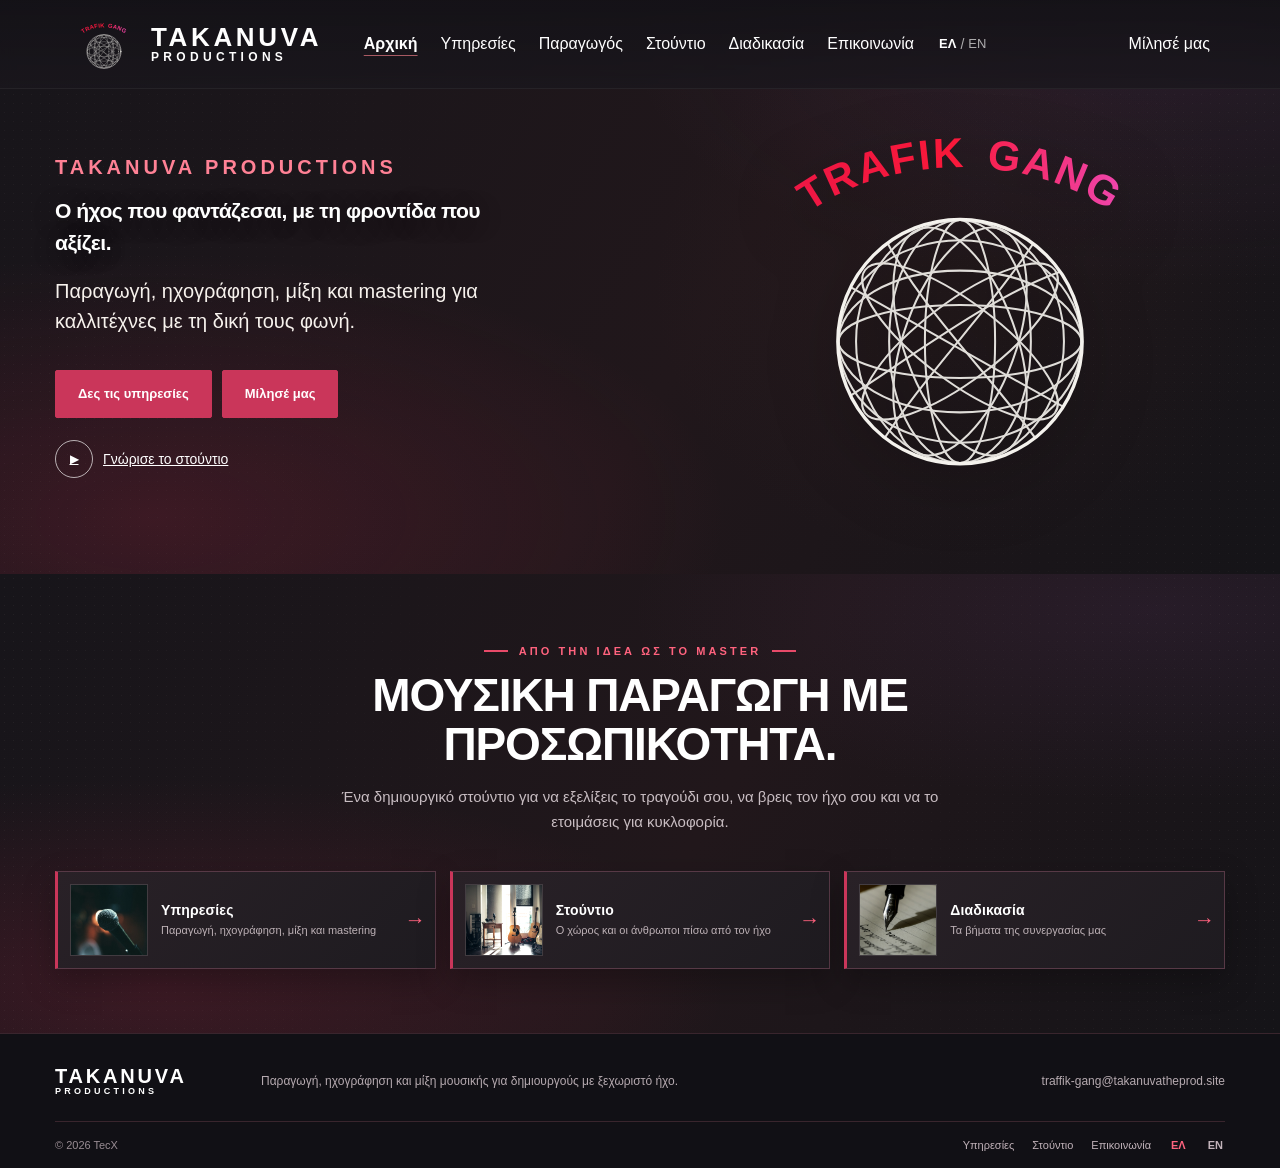
==== commit d624773e: "Connect contact form to Formspree" ====
--- a/index.html
+++ b/index.html
@@ -67,10 +67,10 @@
       <span class="brand-mark">
     <strong>TAKANUVA</strong><small>PRODUCTIONS</small></span></a>
     <p data-i18n="footer.tagline">Παραγωγή, ηχογράφηση και μίξη μουσικής για δημιουργούς με ξεχωριστό ήχο.</p>
-    <a class="footer-email" href="mailto:contact@example.com">contact@example.com</a></div><div class="footer-bottom">
+    <a class="footer-email" href="mailto:traffik-gang@takanuvatheprod.site">traffik-gang@takanuvatheprod.site</a></div><div class="footer-bottom">
       <span>© 2026 TecX </span><div class="footer-links"><a href="services.html" data-i18n="nav.services">Υπηρεσίες</a>
         <a href="studio.html" data-i18n="nav.studio">Στούντιο</a><a href="contact.html" data-i18n="nav.contact">Επικοινωνία</a>
         <button class="footer-lang" data-language="el">ΕΛ</button><button class="footer-lang" data-language="en">EN</button></div></div></div></footer>
 <script src="app.js"></script>
 </body>
-</html>+</html>
--- a/styles.css
+++ b/styles.css
@@ -45,7 +45,8 @@
 .container{width:calc(100% - 36px);max-width:1170px;margin-left:auto;margin-right:auto}
 .col-group{display:flex;flex-wrap:wrap;margin-left:-15px;margin-right:-15px}
 .col-group>[class*="col-"]{padding-left:15px;padding-right:15px}
-.col-12{width:100%}.col-6{width:50%}.col-4{width:33.333333%}.col-dt-3{width:25%}.col-dt-5{width:41.666667%}.col-dt-7{width:58.333333%}.col-dt-offset-5{margin-left:41.666667%}
+.col-12{width:100%}.col-6{width:50%}.col-4{width:33.333333%}.col-dt-3{width:25%}.col-dt-5{width:41.666667%}
+.col-dt-7{width:58.333333%}.col-dt-offset-5{margin-left:41.666667%}
 .vertical-align{align-items:center}.text-center{text-align:center}.text-right{text-align:right}
 .bg--white{background:#fff}.bg--primary{background:#1a1a1a;color:#fff}
 .btn{display:inline-flex;align-items:center;justify-content:center;min-height:42px;padding:10px 18px;border:1px solid transparent;border-radius:2px;background:#802731;color:#fff;text-decoration:none;font-size:13px;font-weight:700;line-height:1.3;cursor:pointer;transition:background .2s,border-color .2s,color .2s}
